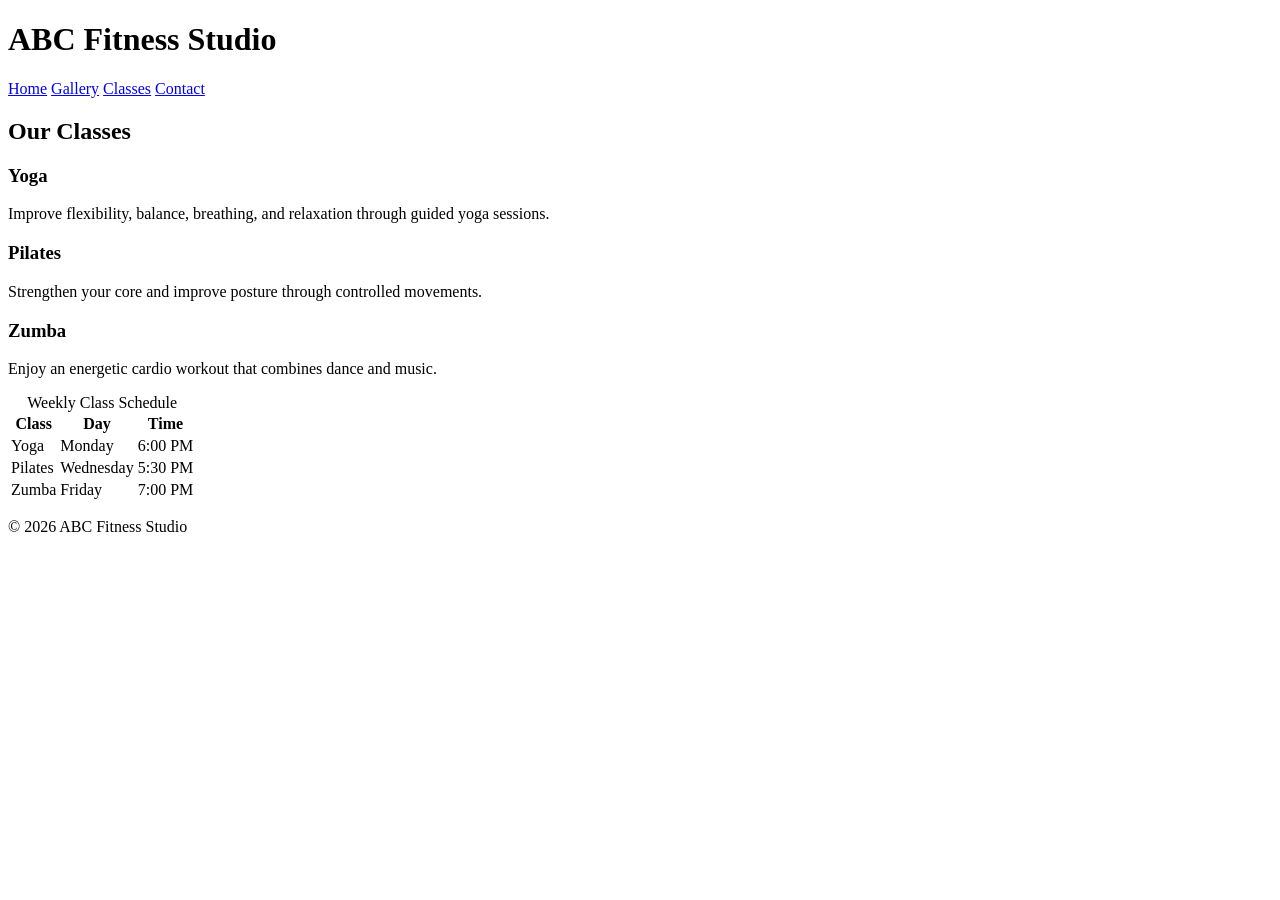
==== classes.html @ 76599cde "Create classes.html" ====
<!DOCTYPE html>
<html lang="en">
<head>
    <meta charset="UTF-8">
    <meta name="viewport" content="width=device-width, initial-scale=1.0">
    <title>Classes | ABC Fitness Studio</title>
    <link rel="stylesheet" href="styles.css">
</head>

<body>

    <header>
        <h1>ABC Fitness Studio</h1>

        <nav>
            <a href="index.html">Home</a>
            <a href="gallery.html">Gallery</a>
            <a href="classes.html">Classes</a>
            <a href="contact.html">Contact</a>
        </nav>
    </header>

    <main>
        <h2>Our Classes</h2>

        <section class="class-card">
            <h3>Yoga</h3>
            <p>
                Improve flexibility, balance, breathing, and relaxation
                through guided yoga sessions.
            </p>
        </section>

        <section class="class-card">
            <h3>Pilates</h3>
            <p>
                Strengthen your core and improve posture through controlled
                movements.
            </p>
        </section>

        <section class="class-card">
            <h3>Zumba</h3>
            <p>
                Enjoy an energetic cardio workout that combines dance and
                music.
            </p>
        </section>

        <table>
            <caption>Weekly Class Schedule</caption>

            <thead>
                <tr>
                    <th>Class</th>
                    <th>Day</th>
                    <th>Time</th>
                </tr>
            </thead>

            <tbody>
                <tr>
                    <td>Yoga</td>
                    <td>Monday</td>
                    <td>6:00 PM</td>
                </tr>

                <tr>
                    <td>Pilates</td>
                    <td>Wednesday</td>
                    <td>5:30 PM</td>
                </tr>

                <tr>
                    <td>Zumba</td>
                    <td>Friday</td>
                    <td>7:00 PM</td>
                </tr>
            </tbody>
        </table>
    </main>

    <footer>
        <p>&copy; 2026 ABC Fitness Studio</p>
    </footer>

</body>
</html>
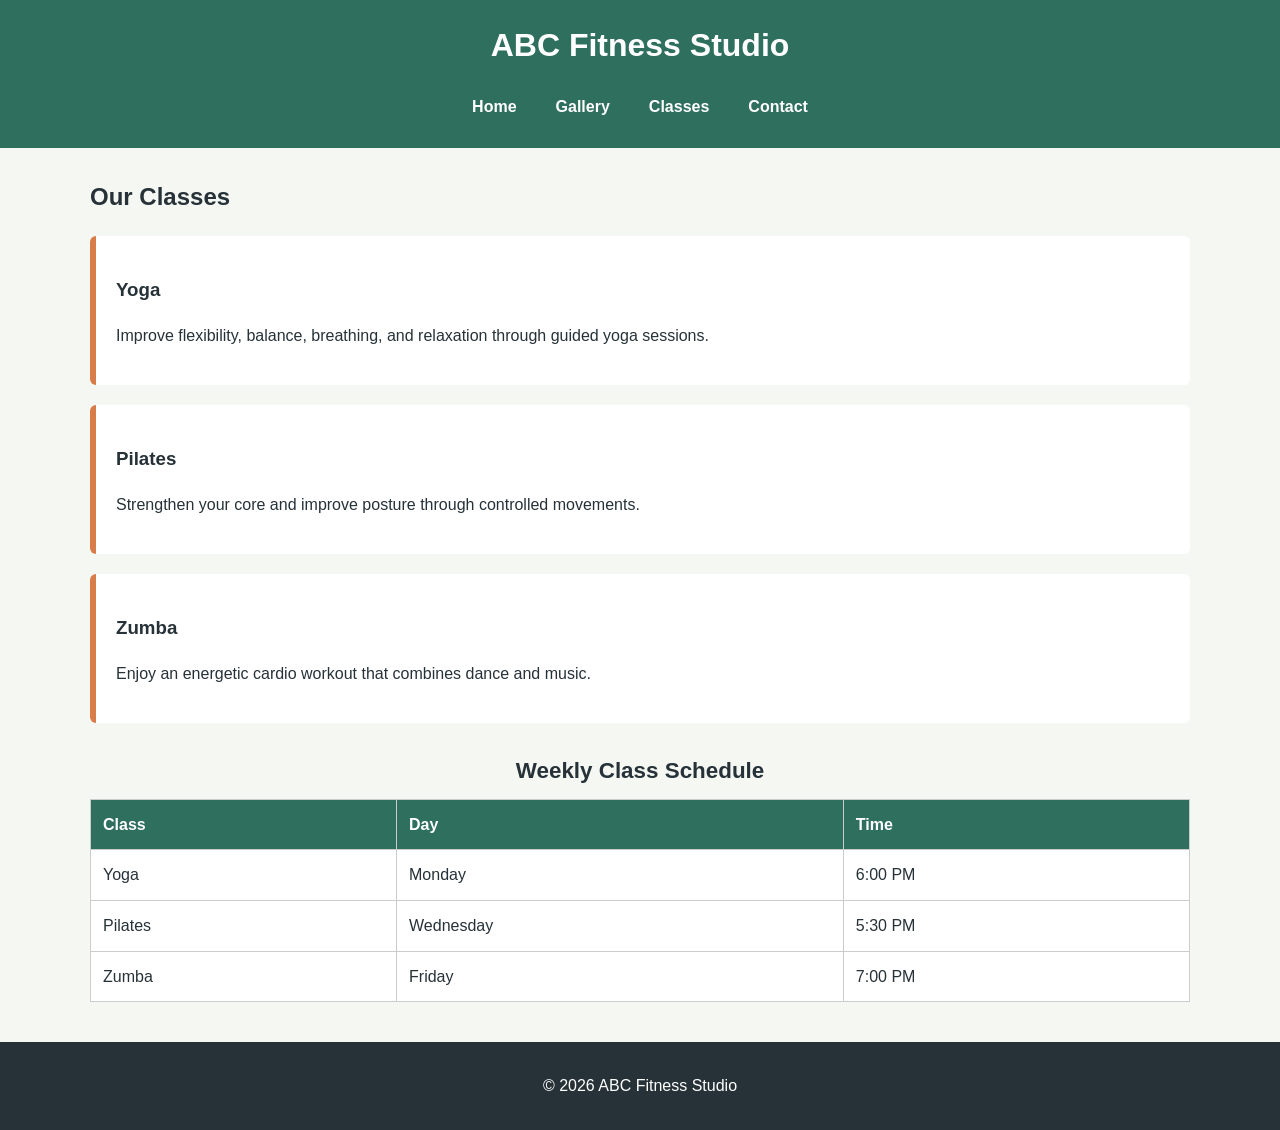
==== commit e94c5426: "Update classes.html" ====
--- a/classes.html
+++ b/classes.html
@@ -83,6 +83,6 @@
     <footer>
         <p>&copy; 2026 ABC Fitness Studio</p>
     </footer>
-
+<script src="script.js"></script>
 </body>
 </html>
--- a/styles.css
+++ b/styles.css
@@ -0,0 +1,175 @@
+* {
+    box-sizing: border-box;
+}
+
+body {
+    margin: 0;
+    font-family: Arial, Helvetica, sans-serif;
+    background-color: #f5f7f3;
+    color: #263238;
+    line-height: 1.6;
+}
+
+header {
+    background-color: #2f6f5e;
+    color: white;
+    padding: 20px;
+    text-align: center;
+}
+
+header h1 {
+    margin: 0 0 15px;
+}
+
+nav {
+    display: flex;
+    justify-content: center;
+    flex-wrap: wrap;
+    gap: 15px;
+}
+
+nav a {
+    color: white;
+    text-decoration: none;
+    font-weight: bold;
+    padding: 8px 12px;
+}
+
+nav a:hover {
+    background-color: #ffffff;
+    color: #2f6f5e;
+    border-radius: 5px;
+}
+
+main {
+    width: 90%;
+    max-width: 1100px;
+    margin: 30px auto;
+}
+
+.hero {
+    background-color: #dcece5;
+    padding: 50px 25px;
+    text-align: center;
+    border-radius: 10px;
+}
+
+.button,
+button {
+    display: inline-block;
+    background-color: #d87d4a;
+    color: white;
+    border: none;
+    padding: 12px 20px;
+    text-decoration: none;
+    border-radius: 5px;
+    cursor: pointer;
+}
+
+.button:hover,
+button:hover {
+    background-color: #b96134;
+}
+
+.gallery {
+    display: grid;
+    grid-template-columns: repeat(3, 1fr);
+    gap: 20px;
+}
+
+.gallery figure {
+    margin: 0;
+    background-color: white;
+    padding: 12px;
+    border-radius: 8px;
+}
+
+.gallery img {
+    width: 100%;
+    height: 250px;
+    object-fit: cover;
+    border-radius: 6px;
+}
+
+figcaption {
+    padding: 10px 0;
+    text-align: center;
+}
+
+.class-card {
+    background-color: white;
+    padding: 20px;
+    margin-bottom: 20px;
+    border-left: 6px solid #d87d4a;
+    border-radius: 6px;
+}
+
+table {
+    width: 100%;
+    border-collapse: collapse;
+    margin-top: 30px;
+    background-color: white;
+}
+
+caption {
+    font-size: 1.4rem;
+    font-weight: bold;
+    margin-bottom: 10px;
+}
+
+th,
+td {
+    border: 1px solid #cccccc;
+    padding: 12px;
+    text-align: left;
+}
+
+th {
+    background-color: #2f6f5e;
+    color: white;
+}
+
+form {
+    max-width: 650px;
+    background-color: white;
+    padding: 25px;
+    border-radius: 8px;
+}
+
+label {
+    display: block;
+    margin-top: 15px;
+    margin-bottom: 5px;
+    font-weight: bold;
+}
+
+input,
+select,
+textarea {
+    width: 100%;
+    padding: 10px;
+    border: 1px solid #999999;
+    border-radius: 4px;
+}
+
+form button {
+    margin-top: 20px;
+}
+
+footer {
+    background-color: #263238;
+    color: white;
+    text-align: center;
+    padding: 15px;
+    margin-top: 40px;
+}
+
+@media screen and (max-width: 768px) {
+    .gallery {
+        grid-template-columns: 1fr;
+    }
+
+    nav {
+        flex-direction: column;
+    }
+}
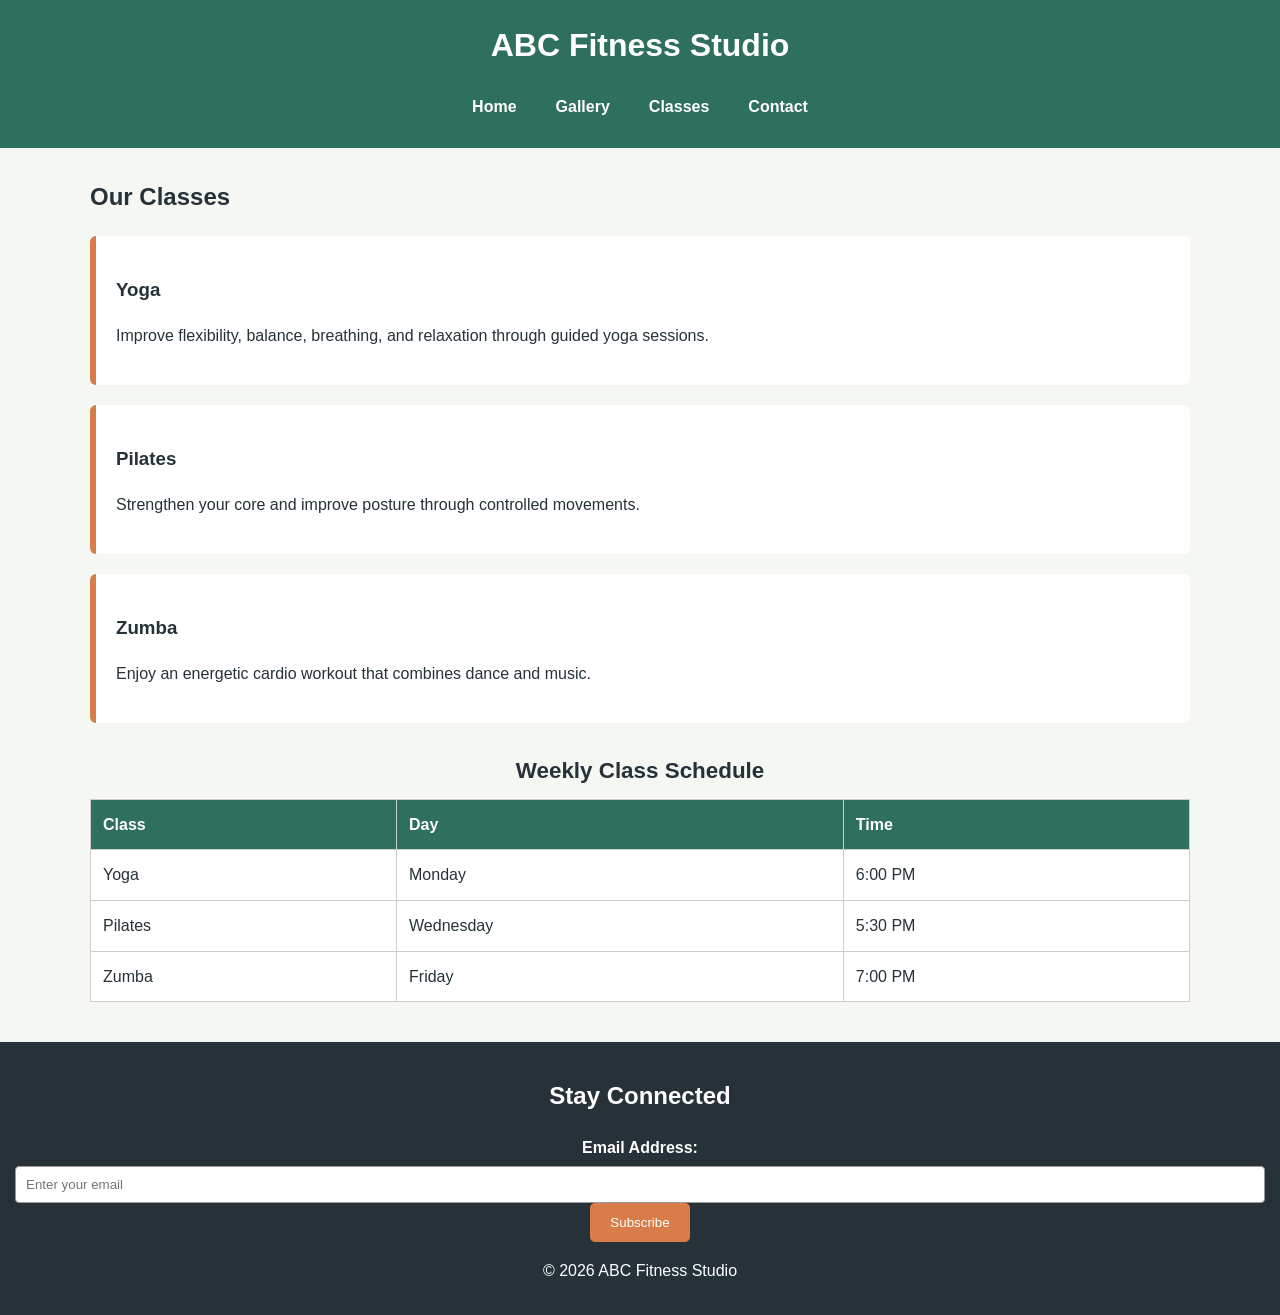
==== commit c55fc79d: "Update classes.html" ====
--- a/classes.html
+++ b/classes.html
@@ -80,9 +80,25 @@
         </table>
     </main>
 
-    <footer>
-        <p>&copy; 2026 ABC Fitness Studio</p>
-    </footer>
+<footer>
+  <h2>Stay Connected</h2>
+
+  <label for="subscribe-email">Email Address:</label>
+
+  <input
+    type="email"
+    id="subscribe-email"
+    name="subscribe-email"
+    placeholder="Enter your email"
+  >
+
+  <button type="button" onclick="subscribeUser()">
+    Subscribe
+  </button>
+
+  <p>&copy; 2026 ABC Fitness Studio</p>
+</footer>
+
 <script src="script.js"></script>
 </body>
 </html>
